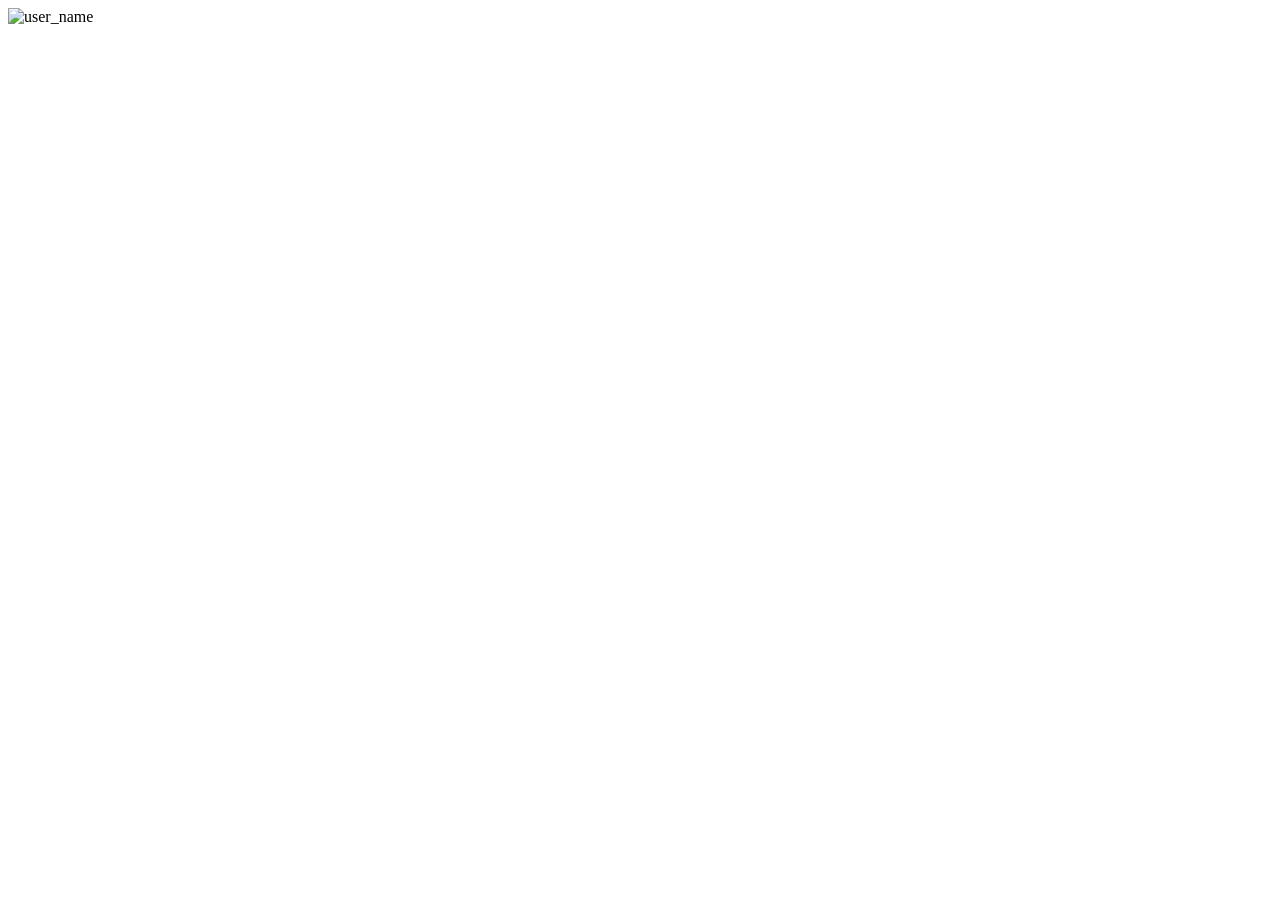
==== index.html @ 56b198d8 "Update index.html" ====
<!DOCTYPE html>
<html lang="en">
  <head>
    <meta charset="UTF-8" />
    <meta http-equiv="X-UA-Compatible" content="IE=edge" />
    <meta name="viewport" content="width=device-width, initial-scale=1.0" />
    <link
      rel="icon"
      type="image/x-icon"
      href="./assets/images/icons/favicon.png"
    />
    <link href="./assets/css/bootstrap.css" type="text/css" rel="stylesheet" />
    <link href="./assets/css/aos.css" type="text/css" rel="stylesheet" />
    <link href="./assets/css/style.css" type="text/css" rel="stylesheet" />

    <!-- Fork this repository for free:  https://github.com/simamojtahedi -->

    <script src="./assets/scripts/default.js"></script>
    <script>
      $(function () {
        $("#include_navbar").load("./utils/navbar.html");
      });
    </script>

    <title id="page_title"></title>
  </head>
  <body>
    <div id="include_navbar"></div>
    <div class="container" data-aos="fade-in" id="content_wrapper">
      <div class="row main_header">
        <div class="col-lg-4 main_header_info">
          <img alt="user_name" id="home_image" />
          <h1 id="home_name"></h1>
          <h2 id="home_job_title"></h2>
          <div id="home_links"></div>
        </div>
        <div class="col-lg-8 main_header_content">
          <h2 id="home_title" class="title"></h2>
          <div id="home_content"></div>
        </div>
      </div>
    </div>
  </body>

  <script src="./data/global.js"></script>
  <script src="./lang/en.js"></script>
  <script src="./assets/scripts/scripts.js"></script>
</html>
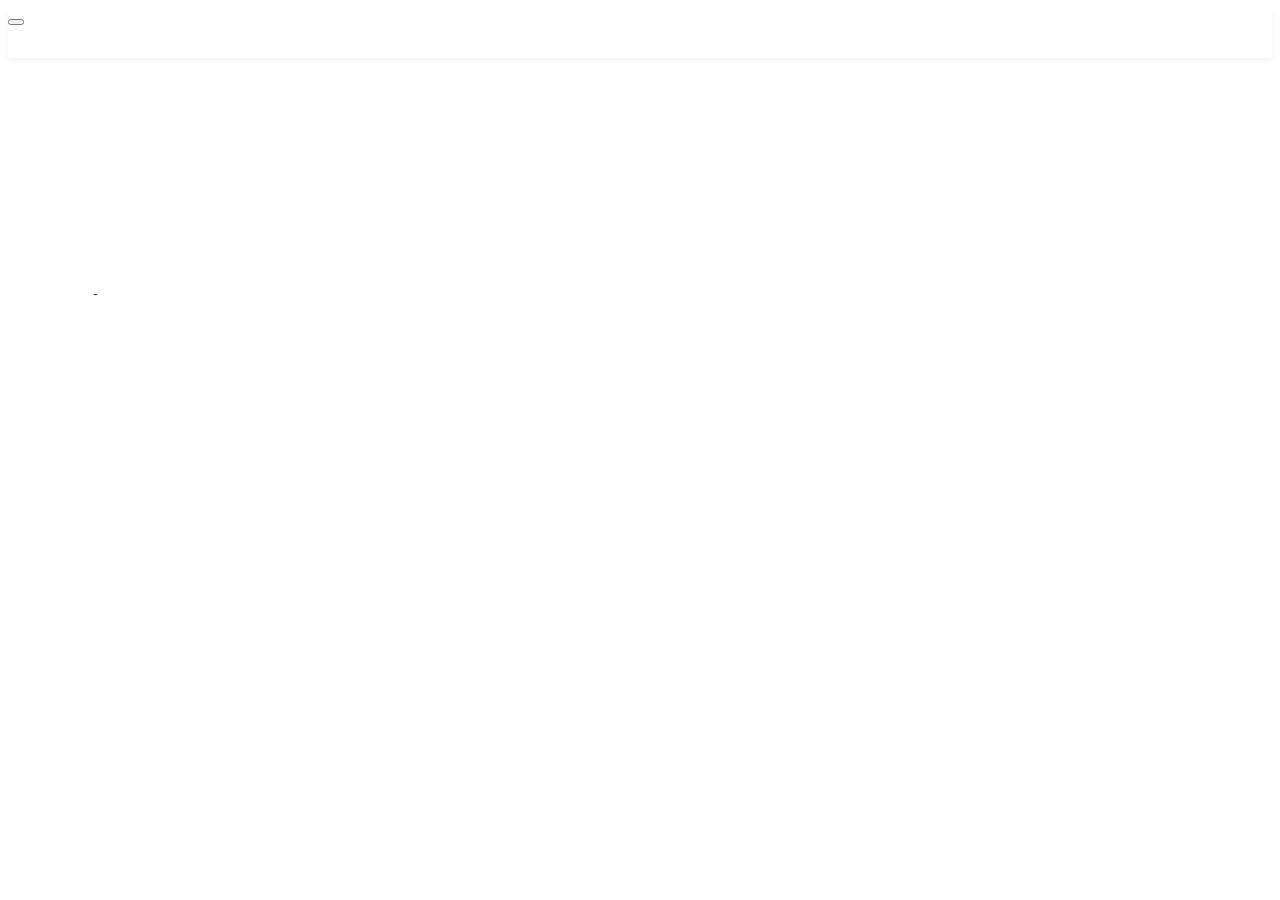
==== commit f6f645c3: "Update index.html" ====
--- a/index.html
+++ b/index.html
@@ -4,28 +4,40 @@
     <meta charset="UTF-8" />
     <meta http-equiv="X-UA-Compatible" content="IE=edge" />
     <meta name="viewport" content="width=device-width, initial-scale=1.0" />
-    <link
-      rel="icon"
-      type="image/x-icon"
-      href="./assets/images/icons/favicon.png"
-    />
-    <link href="./assets/css/bootstrap.css" type="text/css" rel="stylesheet" />
-    <link href="./assets/css/aos.css" type="text/css" rel="stylesheet" />
-    <link href="./assets/css/style.css" type="text/css" rel="stylesheet" />
+
+    <link rel="icon" type="image/x-icon" href="/assets/images/icons/favicon.png" />
+    <link href="/assets/css/bootstrap.css" type="text/css" rel="stylesheet" />
+    <link href="/assets/css/aos.css" type="text/css" rel="stylesheet" />
+    <link href="/assets/css/style.css" type="text/css" rel="stylesheet" />
 
     <!-- Fork this repository for free:  https://github.com/simamojtahedi -->
 
-    <script src="./assets/scripts/default.js"></script>
-    <script>
-      $(function () {
-        $("#include_navbar").load("./utils/navbar.html");
-      });
-    </script>
 
     <title id="page_title"></title>
   </head>
+
   <body>
-    <div id="include_navbar"></div>
+  <nav class="navbar navbar-expand-lg navbar-light bg-light" data-aos="fade-in">
+  <div class="container">
+    <a class="navbar-brand" href="/" id="navbar_title"></a>
+
+    <button
+      class="navbar-toggler"
+      type="button"
+      data-bs-toggle="collapse"
+      data-bs-target="#navbarNav"
+      aria-controls="navbarNav"
+      aria-expanded="false"
+      aria-label="Toggle navigation"
+    >
+      <span class="navbar-toggler-icon"></span>
+    </button>
+
+    <div class="collapse navbar-collapse" id="navbarNav">
+      <ul class="navbar-nav" id="navbar_links"></ul>
+    </div>
+  </div>
+</nav>
     <div class="container" data-aos="fade-in" id="content_wrapper">
       <div class="row main_header">
         <div class="col-lg-4 main_header_info">
@@ -34,15 +46,17 @@
           <h2 id="home_job_title"></h2>
           <div id="home_links"></div>
         </div>
+
         <div class="col-lg-8 main_header_content">
           <h2 id="home_title" class="title"></h2>
           <div id="home_content"></div>
         </div>
       </div>
     </div>
+
+    <!-- Load site data first, then renderer -->
+    <script src="/data/global.js"></script>
+    <script src="/lang/en.js"></script>
+    <script src="/assets/scripts/scripts.js"></script>
   </body>
-
-  <script src="./data/global.js"></script>
-  <script src="./lang/en.js"></script>
-  <script src="./assets/scripts/scripts.js"></script>
 </html>
--- a/assets/css/style.css
+++ b/assets/css/style.css
@@ -0,0 +1,634 @@
+@font-face {
+  font-family: "vazir";
+  src: url("../fonts/vazir-400.eot");
+  src: url("../fonts/vazir-400.eot?#iefix") format("embedded-opentype"),
+    url("../fonts/vazir-400.woff2") format("woff2"),
+    url("../fonts/vazir-400.woff") format("woff"),
+    url("../fonts/vazir-400.ttf") format("truetype");
+  font-weight: 400;
+}
+
+@font-face {
+  font-family: "vazir";
+  src: url("../fonts/vazir-700.eot");
+  src: url("../fonts/vazir-700.eot?#iefix") format("embedded-opentype"),
+    url("../fonts/vazir-700.woff2") format("woff2"),
+    url("../fonts/vazir-700.woff") format("woff"),
+    url("../fonts/vazir-700.ttf") format("truetype");
+  font-weight: 700;
+}
+
+/* Navbar styles */
+#language {
+  cursor: pointer;
+  display: flex;
+  flex-direction: row-reverse;
+  align-items: center;
+  justify-content: center;
+  font-family: "vazir";
+  font-size: 13px;
+}
+
+#languageIcon {
+  width: 15px;
+  margin: 0 5px;
+}
+
+.rtl_wrapper #language {
+  cursor: pointer;
+  display: flex;
+  flex-direction: row-reverse;
+  align-items: center;
+  justify-content: center;
+  font-family: "vazir";
+  font-size: 13px;
+}
+
+.bg-light {
+  background-color: #fff !important;
+  box-shadow: 0 3px 5px rgba(0, 0, 0, 0.05);
+}
+
+.collapse {
+  display: flex;
+  align-items: center;
+  justify-content: space-between;
+}
+
+.title {
+  font-size: 1.3rem !important;
+  font-weight: bold;
+  position: relative;
+  margin-bottom: 1rem !important;
+  margin-top: 2rem;
+}
+
+/* --------- LTR styles --------- */
+
+/* Home page styles */
+.main_header {
+  display: flex;
+  align-items: center;
+  min-height: 90vh;
+}
+
+.main_header_info {
+  display: flex;
+  flex-direction: column;
+  align-items: center;
+}
+
+.main_header_info img {
+  width: 280px;
+  height: 280px;
+  object-fit: cover;
+  border-radius: 100%;
+  /* box-shadow: 3px 3px 5px rgba(0, 0, 0, 0.2); */
+  border: 5px solid #fff;
+}
+
+.main_header_info img[src=""] {
+  display: none;
+}
+
+.main_header_info h1 {
+  font-size: 1.8rem;
+  margin-top: 1rem;
+}
+
+.main_header_info h2 {
+  color: #888;
+  font-size: 1.2rem;
+  font-weight: 400;
+  margin-bottom: 1.5rem;
+}
+
+.main_header_content h6:last-of-type {
+  margin-top: 4rem;
+}
+
+.main_header_content p {
+  text-align: justify;
+  margin: 0 !important;
+}
+
+#home_list {
+  padding: 0;
+  padding-left: 1rem;
+}
+
+.main_header ul {
+  padding: 0;
+  padding-left: 1rem;
+  margin-top: 1rem;
+}
+
+#home_list li {
+  margin-bottom: 0.4rem;
+}
+
+#home_links {
+  display: flex;
+  align-items: center;
+  list-style: none;
+  margin-top: 0.5rem;
+}
+
+#home_links a {
+  margin: 0 0.5rem;
+  width: 33px;
+  display: block;
+  display: flex;
+  align-items: center;
+  justify-content: center;
+  padding-bottom: 0.4rem;
+  transform: scale(1);
+  transition: all 0.3s;
+}
+
+#home_links a:hover {
+  transform: scale(1.1);
+}
+
+#home_links img {
+  width: auto;
+  height: 33px;
+  box-shadow: none;
+  object-fit: contain;
+  border-radius: 0;
+  border: none;
+}
+
+/* Publications page styles */
+#publications_content {
+  margin-top: 1rem;
+}
+
+.publication_container {
+  margin-top: 3rem;
+}
+
+.publication_container .publications_header {
+  margin-bottom: 1rem;
+}
+
+.publication_container .publications_header span {
+  font-style: italic;
+  font-size: 1rem;
+}
+
+.publication_container .publications_header h2 {
+  display: inline;
+  font-size: 1.15rem;
+  text-align: justify;
+}
+
+.publication_container .publications_item {
+  margin-bottom: 3rem;
+  margin-left: 2rem;
+  position: relative;
+}
+
+.publication_container .publications_item::before {
+  content: "";
+  position: absolute;
+  top: 9px;
+  left: -2rem;
+  width: 8px;
+  height: 8px;
+  border-radius: 50%;
+  background-color: #000;
+}
+
+.publication_container p {
+  text-align: justify;
+}
+
+.publication_container .publications_footer {
+  margin-bottom: 0.5rem;
+  list-style: none;
+  display: flex;
+  align-items: center;
+  justify-content: flex-start;
+  margin: 0;
+  padding: 0;
+  padding-top: 0.5rem;
+  border-top: 1px solid #e6e6e6;
+}
+
+.publication_container .publications_footer span {
+  margin: 0;
+  margin-right: 1rem;
+}
+
+.publication_container .publications_footer li {
+  margin-right: 2rem;
+  position: relative;
+}
+
+.publication_container .publications_footer li::before {
+  content: "";
+  position: absolute;
+  right: -1rem;
+  top: 12%;
+  height: 76%;
+  width: 1px;
+  background-color: #e6e6e6;
+}
+
+.publication_container .publications_footer li:last-of-type:before {
+  display: none;
+}
+
+.publication_container .publications_footer a {
+  color: blue;
+  text-decoration: none;
+}
+
+.publication_container .publications_footer span:last-of-type {
+  margin-left: 0.5rem;
+  font-weight: 500;
+}
+
+.publication_container .publications_span {
+  min-width: 60px;
+}
+
+/* Research page styles */
+#research_data p {
+  margin: 1rem 0;
+  text-align: justify;
+}
+
+#research_data h2 {
+  margin-top: 2rem;
+  font-size: 1.2rem;
+  font-weight: bold;
+}
+
+#research_data img {
+  max-width: 90%;
+  display: flex;
+  align-items: center;
+  justify-content: center;
+  margin: 2rem auto;
+}
+
+/* Jobs page styles */
+#jobs_data {
+  display: flex;
+  flex-direction: column;
+  align-items: flex-start;
+  justify-content: flex-start;
+  margin-top: 3rem;
+}
+
+#jobs_data .job_item {
+  margin: 0;
+  position: relative;
+  padding-left: 2rem;
+  margin-bottom: 2rem;
+}
+
+#jobs_data .job_item::after {
+  content: "";
+  position: absolute;
+  left: 0px;
+  top: 10px;
+  width: 8px;
+  height: 8px;
+  background-color: #000;
+  border-radius: 50%;
+}
+
+#jobs_data .job_item::before {
+  content: "";
+  position: absolute;
+  left: 3px;
+  top: 15px;
+  width: 2px;
+  height: calc(100% + 2rem);
+  background-color: #e6e6e6;
+}
+
+#jobs_data .job_item:last-of-type:before {
+  display: none;
+}
+
+#jobs_data .job_header {
+  display: flex;
+  align-items: center;
+  justify-content: space-between;
+}
+
+#jobs_data .job_header div {
+  display: flex;
+  align-items: flex-end;
+}
+
+#jobs_data .job_header h1 {
+  font-size: 1.2rem;
+  font-weight: bold;
+  margin: 0;
+}
+
+#jobs_data .job_header h2 {
+  font-size: 1.2rem;
+  font-style: italic;
+  margin: 0;
+  margin-left: 0.4rem;
+}
+
+#jobs_data .job_header .job_location {
+  margin-left: 1rem;
+  position: relative;
+}
+
+#jobs_data .job_header .job_location::before {
+  content: "";
+  position: absolute;
+  left: -0.5rem;
+  top: 15%;
+  height: 70%;
+  width: 1px;
+  background-color: #e6e6e6;
+}
+
+#jobs_data p {
+  margin-top: 0.5rem;
+  text-align: justify;
+}
+
+#jobs_data ul {
+  padding: 0;
+  padding-left: 1rem;
+}
+
+/* Contact page styles */
+#contact_data {
+  list-style: none;
+  margin-top: 3rem;
+  padding: 0;
+}
+
+#contact_data li {
+  display: flex;
+  justify-content: flex-start;
+  align-items: center;
+  margin-bottom: 2rem;
+}
+
+#contact_data img {
+  width: 30px;
+  margin-right: 1.5rem;
+}
+
+#contact_data p,
+#contact_data a {
+  margin: 0;
+  font-weight: 500;
+  font-size: 1rem;
+}
+
+#contact_data a {
+  text-decoration: none;
+  color: rgb(5, 5, 216);
+}
+
+@media (max-width: 980px) {
+  .collapse {
+    flex-direction: column;
+    align-items: flex-start;
+    justify-content: flex-start;
+  }
+
+  #language {
+    margin: 0.5rem 0;
+    margin-right: 1.1rem;
+    flex-direction: row !important;
+    width: 90px;
+    justify-content: flex-start !important;
+  }
+
+  .rtl_wrapper #language {
+    margin: 0.5rem 0;
+    margin-right: 0.8rem;
+  }
+
+  .navbar-toggler {
+    border: none;
+  }
+
+  /* Home page styles */
+  .main_header_info img {
+    width: 200px;
+    height: 200px;
+    margin-top: 1rem;
+  }
+
+  .main_header_info h1 {
+    margin-top: 1rem;
+    font-weight: bold;
+    font-size: 1.5rem;
+  }
+
+  .main_header_info h2 {
+    margin-bottom: 0.8rem;
+  }
+
+  .main_header_content h6:last-of-type {
+    margin-top: 3rem;
+  }
+
+  #home_links {
+    margin-top: 0;
+    margin-bottom: 3rem;
+  }
+
+  #home_links a {
+    width: 32px;
+    margin: 0 0.4rem;
+  }
+
+  #home_links img {
+    width: 32px;
+    height: 32px;
+  }
+
+  /* Publications page styles */
+  .publication_container .publications_item {
+    margin-left: 1rem;
+  }
+
+  .publication_container .publications_item::before {
+    left: -1rem;
+  }
+
+  /* Jobs page styles */
+  #jobs_data .job_item {
+    padding-left: 2rem;
+    margin-bottom: 2rem;
+  }
+
+  #jobs_data .job_item::before {
+    height: calc(100% + 2rem);
+  }
+
+  #jobs_data .job_header {
+    flex-direction: column;
+    align-items: flex-start;
+  }
+
+  #jobs_data .job_header div {
+    display: flex;
+    align-items: flex-end;
+  }
+
+  #jobs_data .job_header h1 {
+    font-size: 1.1rem;
+  }
+
+  #jobs_data .job_header h2 {
+    font-size: 1.1rem;
+    margin-left: 0.4rem;
+  }
+
+  /* Contact page styles */
+  #contact_data img {
+    width: 30px;
+  }
+}
+
+/* --------- Rtl styles --------- */
+
+/* Home page styles */
+.rtl_wrapper > * {
+  direction: rtl;
+  font-family: "vazir";
+  font-size: 0.9rem;
+  line-height: 1.8;
+}
+
+.rtl_wrapper .main_header {
+  display: flex;
+  align-items: center;
+  min-height: 90vh;
+}
+
+.rtl_wrapper h1 {
+  font-size: 1.4rem;
+}
+
+.rtl_wrapper h2 {
+  font-size: 1.1rem;
+}
+
+.rtl_wrapper h6 {
+  padding-bottom: 3px;
+}
+
+.main_header_content p {
+  margin-top: 0.7rem !important;
+  text-align: justify;
+}
+
+.rtl_wrapper ul {
+  padding: 0;
+  padding-right: 1rem;
+}
+
+/* Publications page styles */
+.rtl_wrapper .publication_container .publications_header h2 {
+  display: inline;
+  font-size: 1rem;
+  font-weight: 600;
+  text-align: justify;
+  direction: rtl;
+}
+
+.rtl_wrapper .publication_container .publications_header span {
+  font-size: 0.89rem;
+}
+
+.rtl_wrapper .publication_container .publications_item {
+  margin-bottom: 3rem;
+  margin-right: 2rem;
+  position: relative;
+}
+
+.rtl_wrapper .publication_container .publications_item::before {
+  right: -2rem;
+}
+
+.rtl_wrapper .publication_container .publications_footer span {
+  margin-left: 1rem;
+}
+
+.rtl_wrapper .publication_container .publications_footer li {
+  margin-right: 0;
+  margin-left: 2rem;
+  direction: rtl;
+  text-align: right;
+}
+
+.rtl_wrapper .publication_container .publications_footer li::before {
+  left: -1rem;
+  right: auto;
+}
+
+.rtl_wrapper .publication_container .publications_footer span:last-of-type {
+  margin-right: 0.5rem;
+}
+
+/* Jobs page styles */
+
+.rtl_wrapper #jobs_data .job_item {
+  padding-right: 2rem;
+}
+
+.rtl_wrapper #jobs_data .job_item::after {
+  right: 0px;
+}
+
+.rtl_wrapper #jobs_data .job_item::before {
+  right: 3px;
+}
+
+.rtl_wrapper #jobs_data h1 {
+  font-size: 1.1rem;
+}
+
+.rtl_wrapper #jobs_data h2 {
+  font-size: 0.95rem;
+  margin-right: 0.4rem;
+}
+
+.rtl_wrapper #jobs_data .job_header .job_location {
+  margin-right: 1rem;
+  margin-left: 0;
+  position: relative;
+}
+
+.rtl_wrapper #jobs_data .job_header .job_location::before {
+  right: -0.5rem;
+}
+
+.rtl_wrapper #jobs_data ul {
+  padding: 0;
+  padding-right: 1rem;
+}
+
+/* Contact page styles */
+.rtl_wrapper #contact_data img {
+  width: 30px;
+  margin-left: 1.5rem;
+  margin-right: 0;
+}
+
+.rtl_wrapper #contact_data a {
+  direction: ltr;
+}
+#language,
+.language_wrapper {
+  display: none !important;
+}
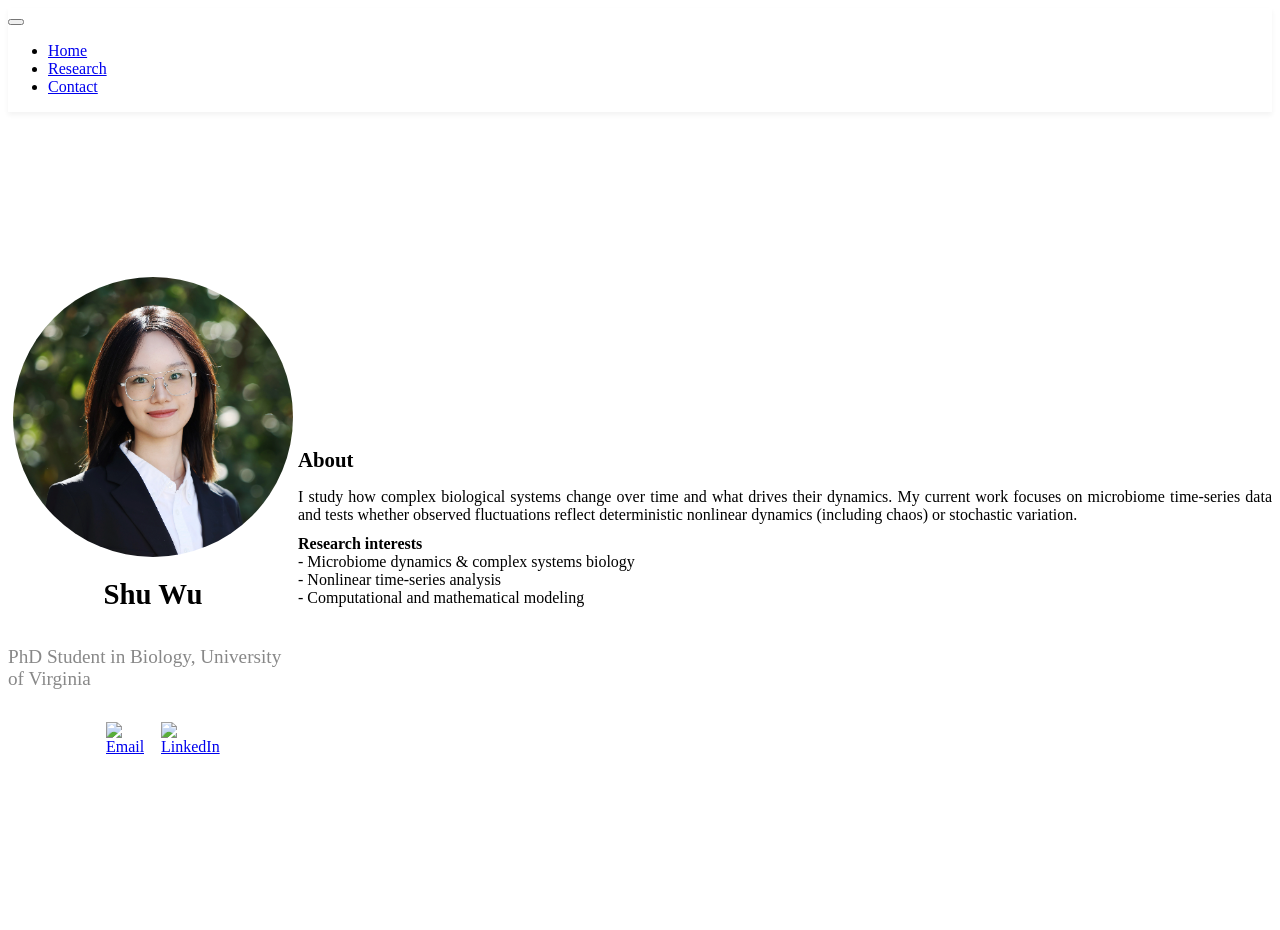
==== commit 213d6247: "Update index.html" ====
--- a/index.html
+++ b/index.html
@@ -2,46 +2,43 @@
 <html lang="en">
   <head>
     <meta charset="UTF-8" />
-    <meta http-equiv="X-UA-Compatible" content="IE=edge" />
     <meta name="viewport" content="width=device-width, initial-scale=1.0" />
 
     <link rel="icon" type="image/x-icon" href="/assets/images/icons/favicon.png" />
-    <link href="/assets/css/bootstrap.css" type="text/css" rel="stylesheet" />
-    <link href="/assets/css/aos.css" type="text/css" rel="stylesheet" />
-    <link href="/assets/css/style.css" type="text/css" rel="stylesheet" />
+    <link href="/assets/css/bootstrap.css" rel="stylesheet" />
+    <link href="/assets/css/aos.css" rel="stylesheet" />
+    <link href="/assets/css/style.css" rel="stylesheet" />
 
-    <!-- Fork this repository for free:  https://github.com/simamojtahedi -->
-
-
+    <script src="https://code.jquery.com/jquery-3.7.1.min.js"></script>
     <title id="page_title"></title>
   </head>
 
   <body>
-  <nav class="navbar navbar-expand-lg navbar-light bg-light" data-aos="fade-in">
-  <div class="container">
-    <a class="navbar-brand" href="/" id="navbar_title"></a>
+    <nav class="navbar navbar-expand-lg navbar-light bg-light" data-aos="fade-in">
+      <div class="container">
+        <a class="navbar-brand" href="/" id="navbar_title"></a>
+        <button
+          class="navbar-toggler"
+          type="button"
+          data-bs-toggle="collapse"
+          data-bs-target="#navbarNav"
+          aria-controls="navbarNav"
+          aria-expanded="false"
+          aria-label="Toggle navigation"
+        >
+          <span class="navbar-toggler-icon"></span>
+        </button>
 
-    <button
-      class="navbar-toggler"
-      type="button"
-      data-bs-toggle="collapse"
-      data-bs-target="#navbarNav"
-      aria-controls="navbarNav"
-      aria-expanded="false"
-      aria-label="Toggle navigation"
-    >
-      <span class="navbar-toggler-icon"></span>
-    </button>
+        <div class="collapse navbar-collapse" id="navbarNav">
+          <ul class="navbar-nav" id="navbar_links"></ul>
+        </div>
+      </div>
+    </nav>
 
-    <div class="collapse navbar-collapse" id="navbarNav">
-      <ul class="navbar-nav" id="navbar_links"></ul>
-    </div>
-  </div>
-</nav>
     <div class="container" data-aos="fade-in" id="content_wrapper">
       <div class="row main_header">
         <div class="col-lg-4 main_header_info">
-          <img alt="user_name" id="home_image" />
+          <img alt="profile" id="home_image" />
           <h1 id="home_name"></h1>
           <h2 id="home_job_title"></h2>
           <div id="home_links"></div>
@@ -54,7 +51,6 @@
       </div>
     </div>
 
-    <!-- Load site data first, then renderer -->
     <script src="/data/global.js"></script>
     <script src="/lang/en.js"></script>
     <script src="/assets/scripts/scripts.js"></script>
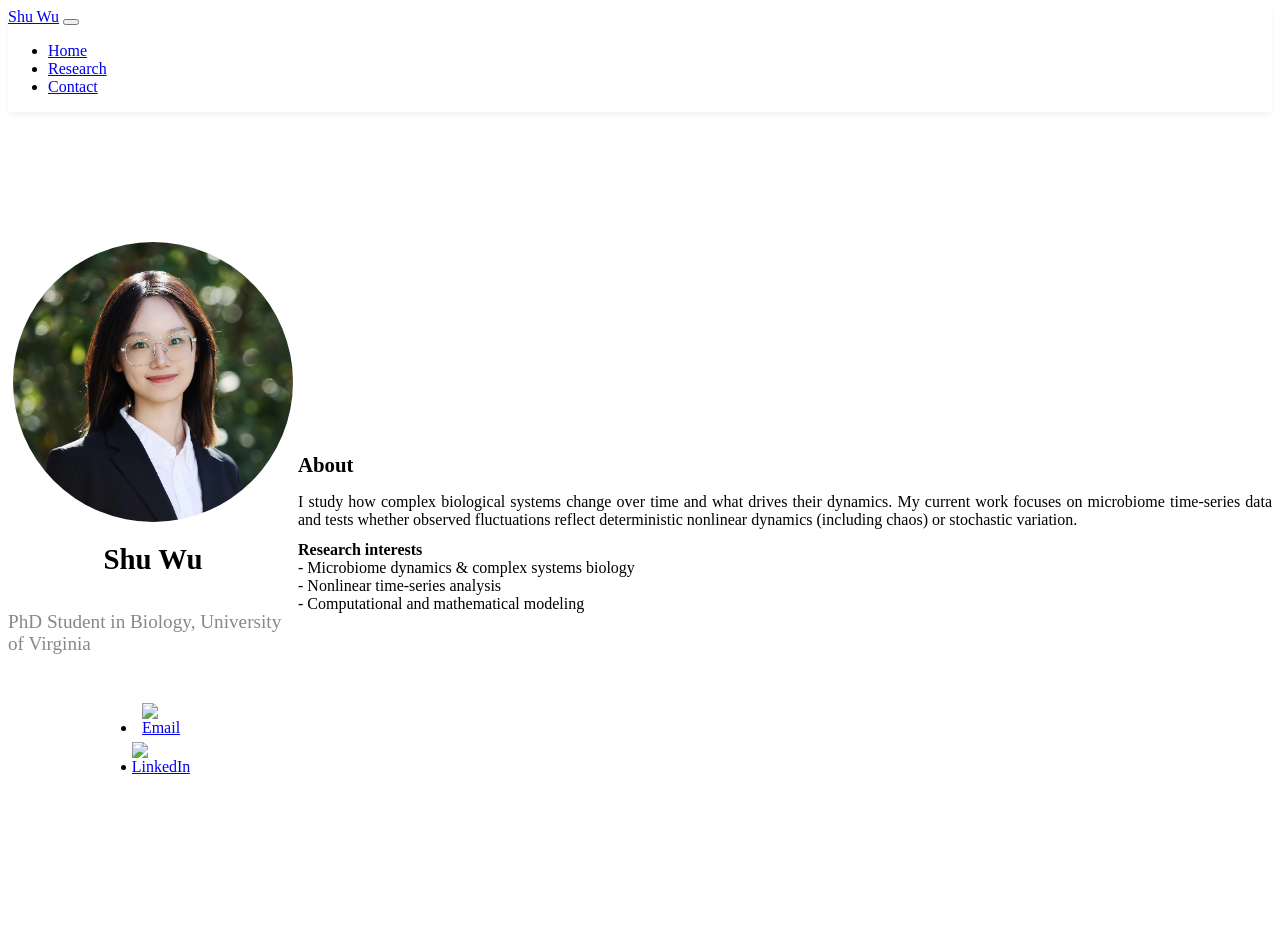
==== commit 61ac52e3: "Update index.html" ====
--- a/index.html
+++ b/index.html
@@ -14,7 +14,7 @@
   </head>
 
   <body>
-    <nav class="navbar navbar-expand-lg navbar-light bg-light" data-aos="fade-in">
+   <nav class="navbar navbar-expand-lg navbar-light bg-light">
       <div class="container">
         <a class="navbar-brand" href="/" id="navbar_title"></a>
         <button
@@ -35,7 +35,7 @@
       </div>
     </nav>
 
-    <div class="container" data-aos="fade-in" id="content_wrapper">
+    <div class="container ltr_wrapper" id="content_wrapper">
       <div class="row main_header">
         <div class="col-lg-4 main_header_info">
           <img alt="profile" id="home_image" />
